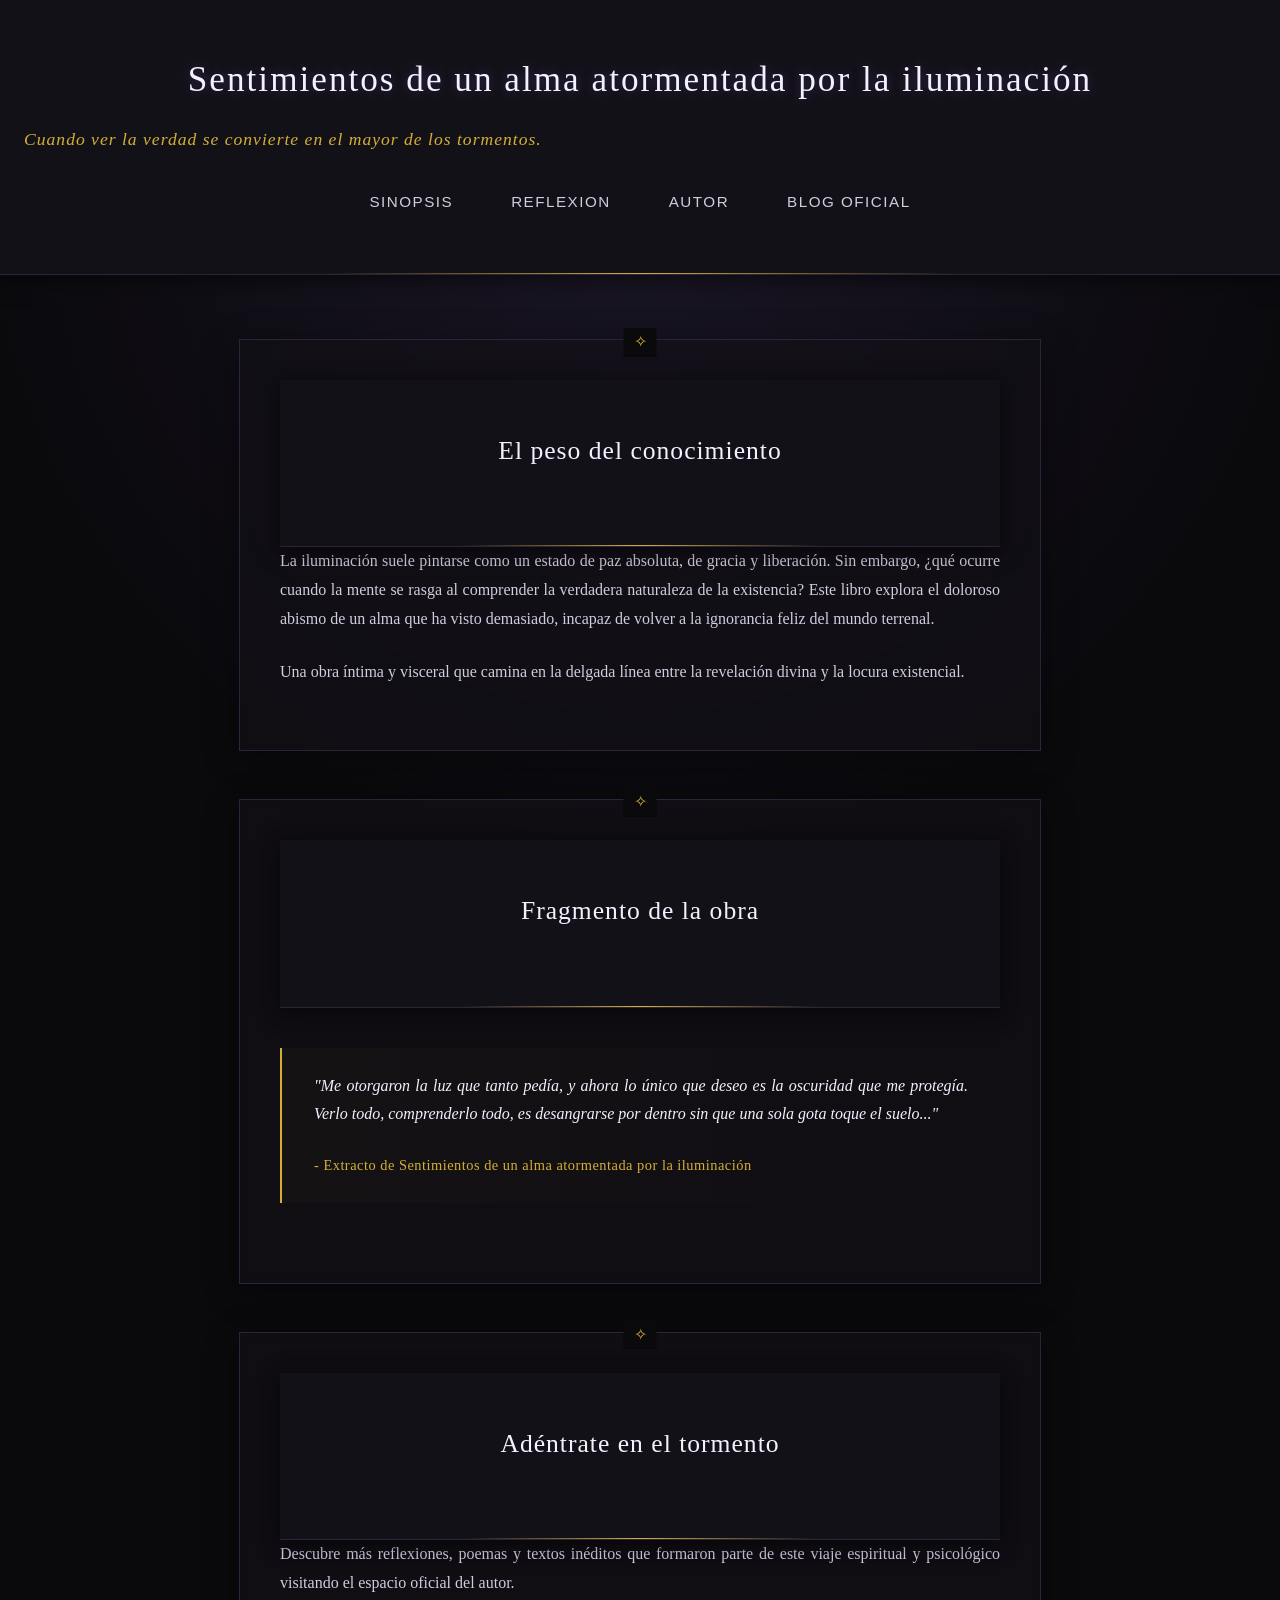
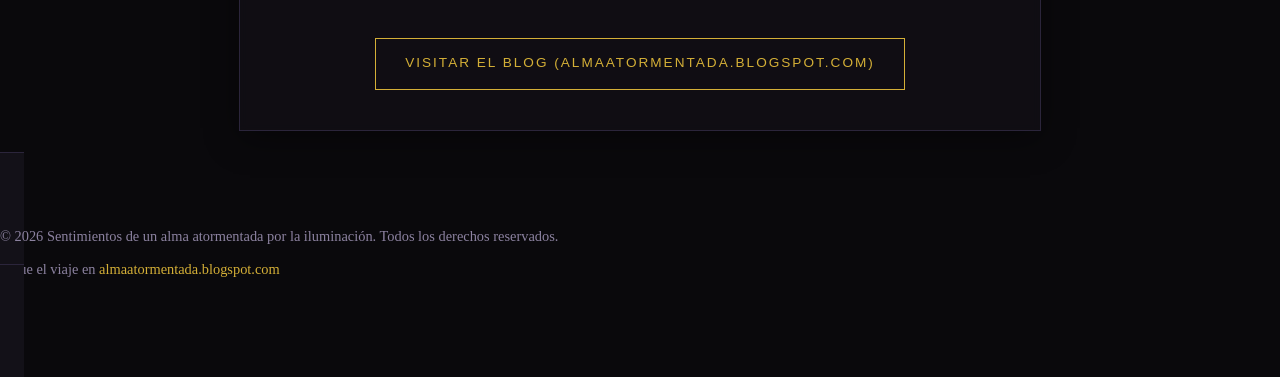
==== index.html @ fa3d4650 "Primera revision" ====
<!DOCTYPE html>
<html lang="es">
<head>
    <meta charset="UTF-8">
    <meta name="viewport" content="width=device-width, initial-scale=1.0">
    <title>Sentimientos de un alma atormentada por la iluminación</title>
    <link rel="stylesheet" href="style.css">
</head>
<body class="pagina-principal">

    <!-- Cabecera de la página -->
    <header class="cabecera-sitio">
        <div class="contenedor-logo">
            <h1 class="titulo-principal">Sentimientos de un alma atormentada por la iluminación</h1>
            <p class="subtitulo-principal">Cuando ver la verdad se convierte en el mayor de los tormentos.</p>
        </div>
        <nav class="navegacion-principal">
            <ul class="lista-navegacion">
                <li class="item-nav"><a class="enlace-nav" href="sinopsis.html">Sinopsis</a></li>
                <li class="item-nav"><a class="enlace-nav" href="reflexion.html">Reflexion</a></li>
                <li class="item-nav"><a class="enlace-nav" href="biografia.html">Autor</a></li>
                <li class="item-nav"><a class="enlace-nav" href="http://almaatormentada.blogspot.com" target="_blank" rel="noopener noreferrer">Blog Oficial</a></li>
            </ul>
        </nav>
    </header>

    <!-- Contenido Principal -->
    <main class="contenido-principal">

        <!-- Sección de Presentación / Sinopsis -->
        <section id="sinopsis" class="seccion-sinopsis">
            <header class="encabezado-seccion">
                <h2 class="titulo-seccion">El peso del conocimiento</h2>
            </header>
            <div class="cuerpo-sinopsis">
                <p class="parrafo-texto">La iluminación suele pintarse como un estado de paz absoluta, de gracia y liberación. Sin embargo, ¿qué ocurre cuando la mente se rasga al comprender la verdadera naturaleza de la existencia? Este libro explora el doloroso abismo de un alma que ha visto demasiado, incapaz de volver a la ignorancia feliz del mundo terrenal.</p>
                <p class="parrafo-texto">Una obra íntima y visceral que camina en la delgada línea entre la revelación divina y la locura existencial.</p>
            </div>
        </section>

        <!-- Sección de Fragmento / Cita del libro -->
        <section id="fragmento" class="seccion-fragmento">
            <header class="encabezado-seccion">
                <h2 class="titulo-seccion">Fragmento de la obra</h2>
            </header>
            <blockquote class="cita-libro">
                <p class="texto-cita">"Me otorgaron la luz que tanto pedía, y ahora lo único que deseo es la oscuridad que me protegía. Verlo todo, comprenderlo todo, es desangrarse por dentro sin que una sola gota toque el suelo..."</p>
                <cite class="autor-cita">- Extracto de Sentimientos de un alma atormentada por la iluminación</cite>
            </blockquote>
        </section>

        <!-- Sección de Promoción y Compra / Blog -->
        <section id="autor" class="seccion-promocion">
            <header class="encabezado-seccion">
                <h2 class="titulo-seccion">Adéntrate en el tormento</h2>
            </header>
            <div class="detalle-promocion">
                <p class="parrafo-texto">Descubre más reflexiones, poemas y textos inéditos que formaron parte de este viaje espiritual y psicológico visitando el espacio oficial del autor.</p>
                <div class="contenedor-acciones">
                    <a class="boton-enlace" href="http://almaatormentada.blogspot.com" target="_blank" rel="noopener noreferrer">Visitar el Blog (almaatormentada.blogspot.com)</a>
                </div>
            </div>
        </section>

    </main>

    <!-- Pie de página -->
    <pie class="pie-sitio">
        <div class="contenedor-pie">
            <p class="texto-copyright">&copy; 2026 Sentimientos de un alma atormentada por la iluminación. Todos los derechos reservados.</p>
            <p class="enlace-externo-pie">
                Sigue el viaje en <a class="enlace-blog-pie" href="http://almaatormentada.blogspot.com" target="_blank" rel="noopener noreferrer">almaatormentada.blogspot.com</a>
            </p>
        </div>
    </pie>

</body>
</html>
---- style.css ----
/* ================================================================= 
   ESTILO MÍSTICO Y ESPIRITUALISTA - style.css
   Para: Sentimientos de un alma atormentada por la iluminación
   ================================================================= */

/* --- 1. Variables Globales y Colores (Paleta Mística/Gótica) --- */
:root {
    --color-fondo: #0a090c;
    --color-fondo-secundario: #131118;
    --color-texto: #d1ccdf;
    --color-texto-claro: #f3f0ff;
    --color-acento: #8c6cf5; /* Violeta místico */
    --color-acento-hover: #b09bff;
    --color-oro: #d4af37; /* Toques celestiales / dorados apagados */
    --color-borde: #2b253b;
    --fuente-principal: 'Georgia', serif;
    --fuente-sans: 'Inter', sans-serif;
}

/* --- 2. Estilos Generales y Reset --- */
* {
    box-sizing: border-box;
    margin: 0;
    padding: 0;
}

body {
    background-color: var(--color-fondo);
    color: var(--color-texto);
    font-family: var(--fuente-principal);
    line-height: 1.8;
    background-image: radial-gradient(circle at 50% 20%, #1a1626 0%, var(--color-fondo) 70%);
    background-attachment: fixed;
    min-height: 100vh;
}

a {
    color: var(--color-acento);
    text-decoration: none;
    transition: color 0.3s ease, text-shadow 0.3s ease;
}

a:hover {
    color: var(--color-acento-hover);
    text-shadow: 0 0 8px rgba(140, 108, 245, 0.5);
}

/* --- 3. Cabecera (Header / Site Header) --- */
header, 
.cabecera-sitio, 
.site-header {
    background-color: var(--color-fondo-secundario);
    border-bottom: 1px solid var(--color-borde);
    padding: 3rem 1.5rem;
    text-align: center;
    position: relative;
    box-shadow: 0 4px 20px rgba(0, 0, 0, 0.6);
}

header::after,
.cabecera-sitio::after,
.site-header::after {
    content: '';
    position: absolute;
    bottom: 0;
    left: 25%;
    width: 50%;
    height: 1px;
    background: linear-gradient(90deg, transparent, var(--color-oro), transparent);
}

.titulo-principal, 
.site-title,
.header-container h1 {
    font-size: 2.2rem;
    color: var(--color-texto-claro);
    font-weight: normal;
    letter-spacing: 2px;
    margin-bottom: 0.8rem;
    text-shadow: 0 0 12px rgba(140, 108, 245, 0.3);
}

.subtitulo-principal, 
.site-subtitle,
.header-container p {
    font-size: 1.1rem;
    color: var(--color-oro);
    font-style: italic;
    letter-spacing: 1px;
}

/* --- 4. Navegación --- */
nav, 
.navegacion-principal, 
.site-nav {
    margin-top: 2rem;
}

.lista-navegacion, 
.nav-list, 
nav ul {
    list-style: none;
    display: flex;
    justify-content: center;
    flex-wrap: wrap;
    gap: 1.5rem;
}

.item-nav a, 
.nav-link, 
nav a {
    color: var(--color-texto);
    font-family: var(--fuente-sans);
    font-size: 0.95rem;
    text-transform: uppercase;
    letter-spacing: 1.5px;
    padding: 0.5rem 1rem;
    border: 1px solid transparent;
    transition: all 0.4s ease;
}

.item-nav a:hover, 
.nav-link:hover, 
nav a:hover {
    color: var(--color-oro);
    border-color: rgba(212, 175, 55, 0.4);
    background-color: rgba(140, 108, 245, 0.05);
}

/* --- 5. Contenido Principal y Secciones --- */
main, 
.contenido-principal, 
.main-content {
    max-width: 850px;
    margin: 4rem auto;
    padding: 0 1.5rem;
}

section, 
.seccion-sinopsis, 
.seccion-significado, 
.seccion-reflexion, 
.seccion-fragmento, 
.seccion-promocion,
.content-section,
.bio-article,
.book-section,
.style-section {
    background: rgba(19, 17, 24, 0.7);
    border: 1px solid var(--color-borde);
    padding: 2.5rem;
    margin-bottom: 3rem;
    box-shadow: 0 8px 32px rgba(0, 0, 0, 0.4);
    position: relative;
    backdrop-filter: blur(5px);
}

section::before {
    content: '✧';
    position: absolute;
    top: -12px;
    left: 50%;
    transform: translateX(-50%);
    background-color: var(--color-fondo);
    padding: 0 10px;
    color: var(--color-oro);
    font-size: 1rem;
}

h2, 
.titulo-seccion, 
.article-heading,
section h2 {
    font-size: 1.6rem;
    color: var(--color-texto-claro);
    margin-bottom: 1.5rem;
    font-weight: normal;
    letter-spacing: 1px;
    text-align: center;
}

h3, 
.subtitulo-concepto, 
.section-title,
section h3 {
    font-size: 1.2rem;
    color: var(--color-oro);
    margin-top: 1.5rem;
    margin-bottom: 0.8rem;
}

p, 
.parrafo-texto, 
.paragraph {
    margin-bottom: 1.5rem;
    text-align: justify;
}

/* --- 6. Citas y Bloques Destacados --- */
blockquote, 
.cita-libro, 
.cita-obra, 
.critical-quote, 
.author-quote {
    margin: 2.5rem 0;
    padding: 1.5rem 2rem;
    border-left: 2px solid var(--color-oro);
    background: linear-gradient(90deg, rgba(212, 175, 55, 0.03), transparent);
    font-style: italic;
    color: var(--color-texto-claro);
}

cite, 
.autor-cita, 
.quote-author {
    display: block;
    margin-top: 0.8rem;
    font-size: 0.9rem;
    color: var(--color-oro);
    font-style: normal;
    letter-spacing: 0.5px;
}

/* --- 7. Listas y Elementos Especiales --- */
ul:not(.lista-navegacion):not(.nav-list) {
    margin-left: 1.5rem;
    margin-bottom: 1.5rem;
}

li {
    margin-bottom: 0.6rem;
}

aside, 
.sidebar-reflection, 
.related-links-aside {
    background: #0d0b12;
    border: 1px dashed var(--color-borde);
    padding: 2rem;
    margin-top: 3rem;
}

details {
    background: var(--color-fondo-secundario);
    border: 1px solid var(--color-borde);
    padding: 1rem;
    margin-top: 1rem;
}

summary {
    cursor: pointer;
    color: var(--color-oro);
    font-family: var(--fuente-sans);
    outline: none;
}

/* --- 8. Botones y Acciones --- */
.boton-enlace, 
.enlace-externo {
    display: inline-block;
    background: transparent;
    color: var(--color-oro);
    border: 1px solid var(--color-oro);
    padding: 0.8rem 1.8rem;
    font-family: var(--fuente-sans);
    text-transform: uppercase;
    font-size: 0.85rem;
    letter-spacing: 2px;
    margin-top: 1rem;
    transition: all 0.4s ease;
    text-align: center;
}

.boton-enlace:hover, 
.enlace-externo:hover {
    background: var(--color-oro);
    color: var(--color-fondo);
    box-shadow: 0 0 15px rgba(212, 175, 55, 0.4);
}

.contenedor-acciones {
    text-align: center;
}

/* --- 9. Pie de Página (Footer) --- */
footer, 
.pie-sitio, 
.site-footer, 
pie {
    background-color: var(--color-fondo-secundario);
    border-top: 1px solid var(--color-borde);
    text-align: center;
    padding: 3rem 1.5rem;
    margin-top: 5rem;
    font-size: 0.9rem;
    color: #8c82a0;
}

.texto-copyright, 
.footer-text {
    margin-bottom: 0.5rem;
}

.enlace-blog-pie a, 
.enlace-externo-pie a,
.footer-subtext {
    color: var(--color-oro);
}
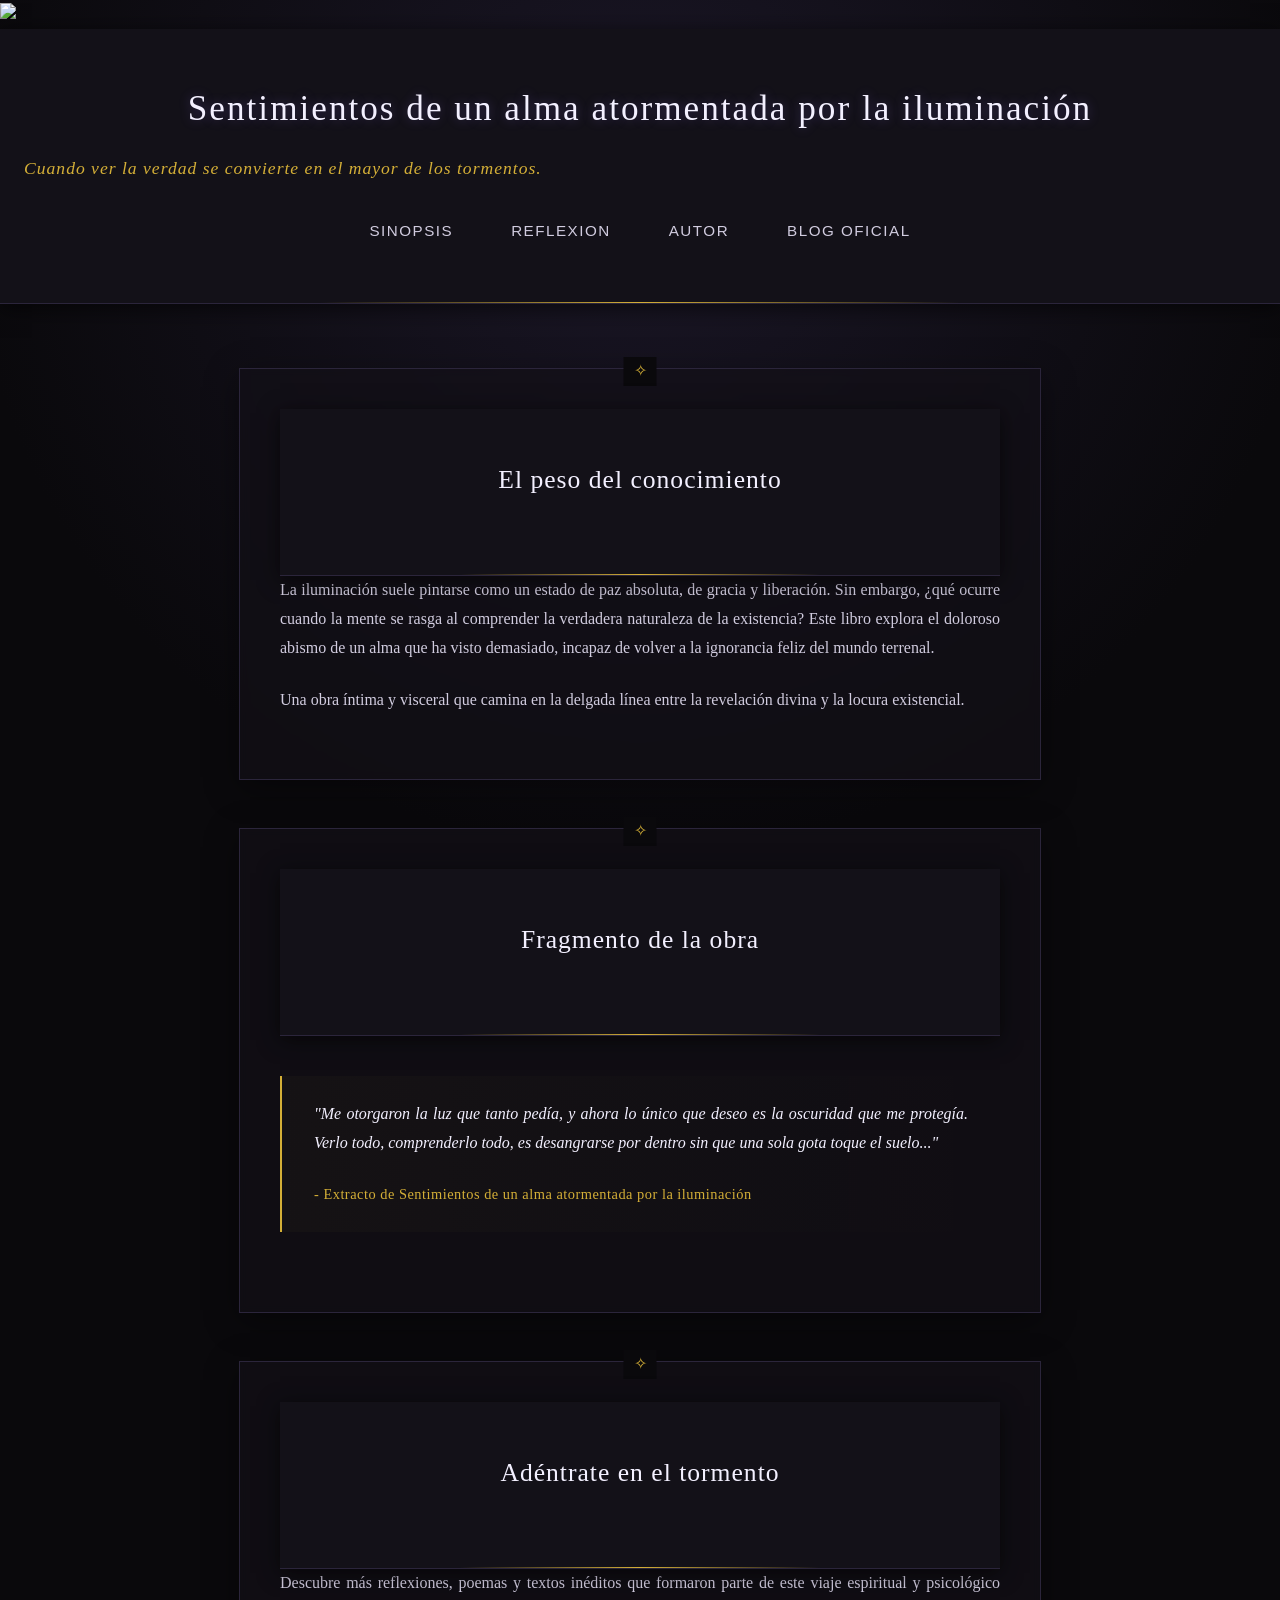
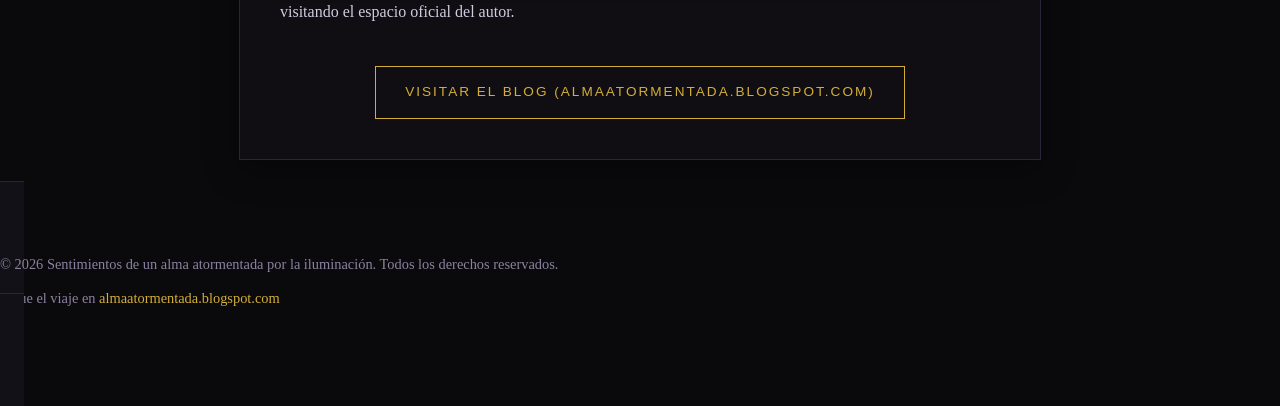
==== commit 7121ff55: "segunda rev" ====
--- a/index.html
+++ b/index.html
@@ -5,6 +5,7 @@
     <meta name="viewport" content="width=device-width, initial-scale=1.0">
     <title>Sentimientos de un alma atormentada por la iluminación</title>
     <link rel="stylesheet" href="style.css">
+    <a href="https://visitorbadge.io/status?path=https%3A%2F%2Fsbermejo1983.github.io%2FSentimientos"><img src="https://api.visitorbadge.io/api/combined?path=https%3A%2F%2Fsbermejo1983.github.io%2FSentimientos&label=VISITAS&countColor=%23dce775&style=plastic&labelStyle=upper" /></a>
 </head>
 <body class="pagina-principal">
 
@@ -72,6 +73,7 @@
                 Sigue el viaje en <a class="enlace-blog-pie" href="http://almaatormentada.blogspot.com" target="_blank" rel="noopener noreferrer">almaatormentada.blogspot.com</a>
             </p>
         </div>
+
     </pie>
 
 </body>
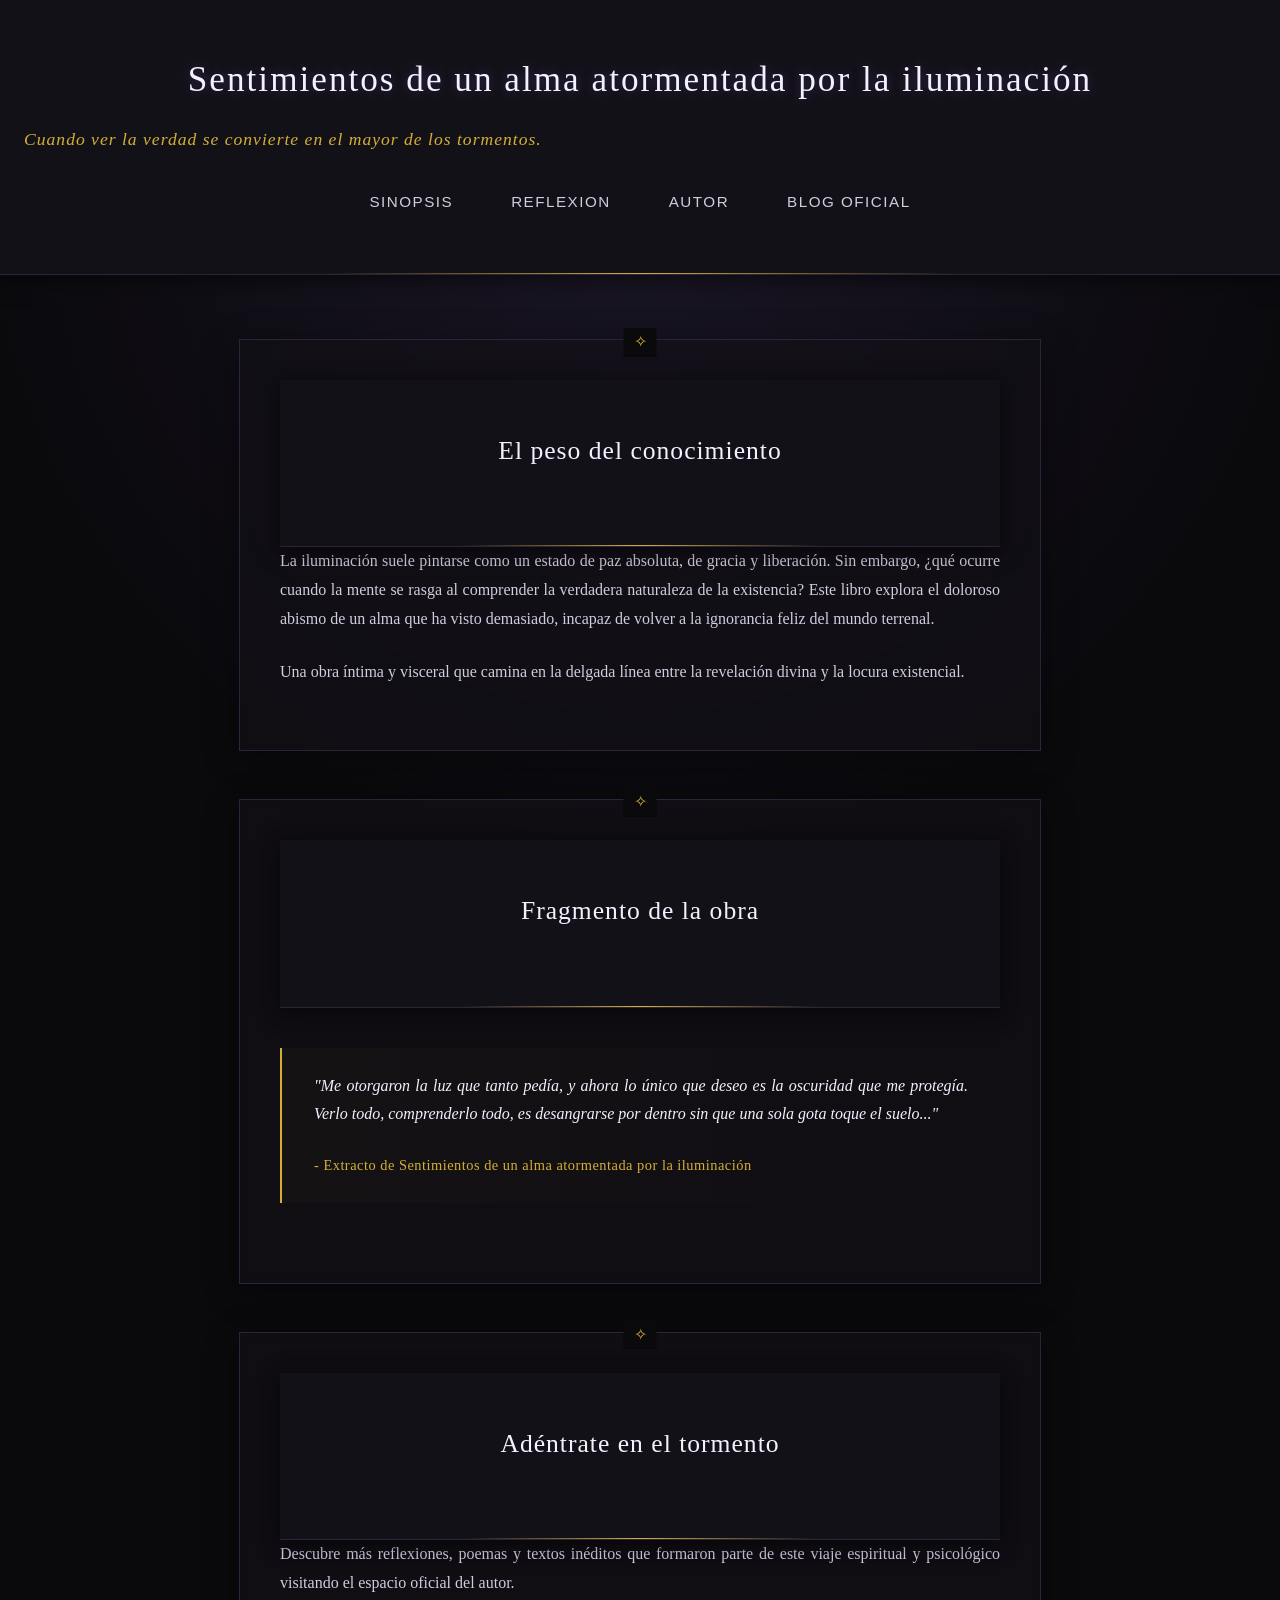
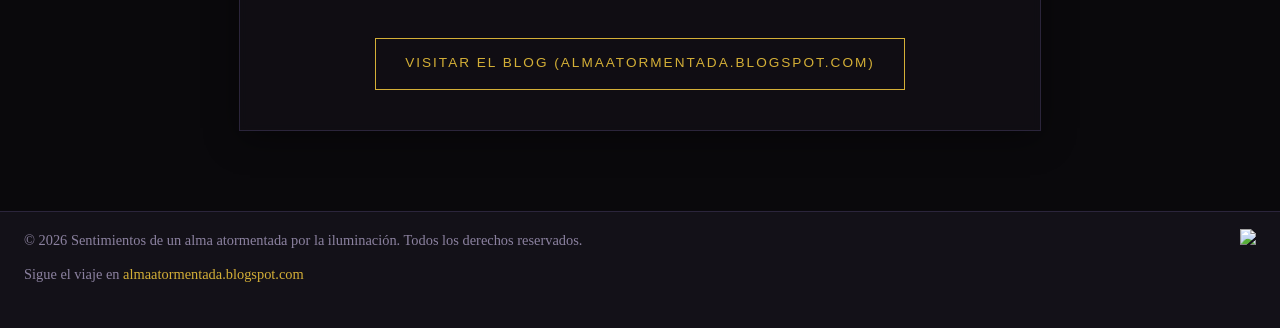
==== commit 10b3c669: "Tercera rev" ====
--- a/index.html
+++ b/index.html
@@ -5,7 +5,7 @@
     <meta name="viewport" content="width=device-width, initial-scale=1.0">
     <title>Sentimientos de un alma atormentada por la iluminación</title>
     <link rel="stylesheet" href="style.css">
-    <a href="https://visitorbadge.io/status?path=https%3A%2F%2Fsbermejo1983.github.io%2FSentimientos"><img src="https://api.visitorbadge.io/api/combined?path=https%3A%2F%2Fsbermejo1983.github.io%2FSentimientos&label=VISITAS&countColor=%23dce775&style=plastic&labelStyle=upper" /></a>
+    
 </head>
 <body class="pagina-principal">
 
@@ -66,15 +66,16 @@
     </main>
 
     <!-- Pie de página -->
-    <pie class="pie-sitio">
+    <footer class="pie-sitio">
         <div class="contenedor-pie">
             <p class="texto-copyright">&copy; 2026 Sentimientos de un alma atormentada por la iluminación. Todos los derechos reservados.</p>
             <p class="enlace-externo-pie">
                 Sigue el viaje en <a class="enlace-blog-pie" href="http://almaatormentada.blogspot.com" target="_blank" rel="noopener noreferrer">almaatormentada.blogspot.com</a>
             </p>
         </div>
+        <a href="https://visitorbadge.io/status?path=https%3A%2F%2Fsbermejo1983.github.io%2FSentimientos"><img src="https://api.visitorbadge.io/api/combined?path=https%3A%2F%2Fsbermejo1983.github.io%2FSentimientos&label=VISITAS&countColor=%23dce775&style=plastic&labelStyle=upper" /></a>
 
-    </pie>
+    </footer>
 
 </body>
 </html>
--- a/style.css
+++ b/style.css
@@ -290,10 +290,12 @@
     background-color: var(--color-fondo-secundario);
     border-top: 1px solid var(--color-borde);
     text-align: center;
-    padding: 3rem 1.5rem;
+    padding: 1rem 1.5rem;
     margin-top: 5rem;
     font-size: 0.9rem;
     color: #8c82a0;
+    display: flex;
+    justify-content: space-between;
 }
 
 .texto-copyright, 
